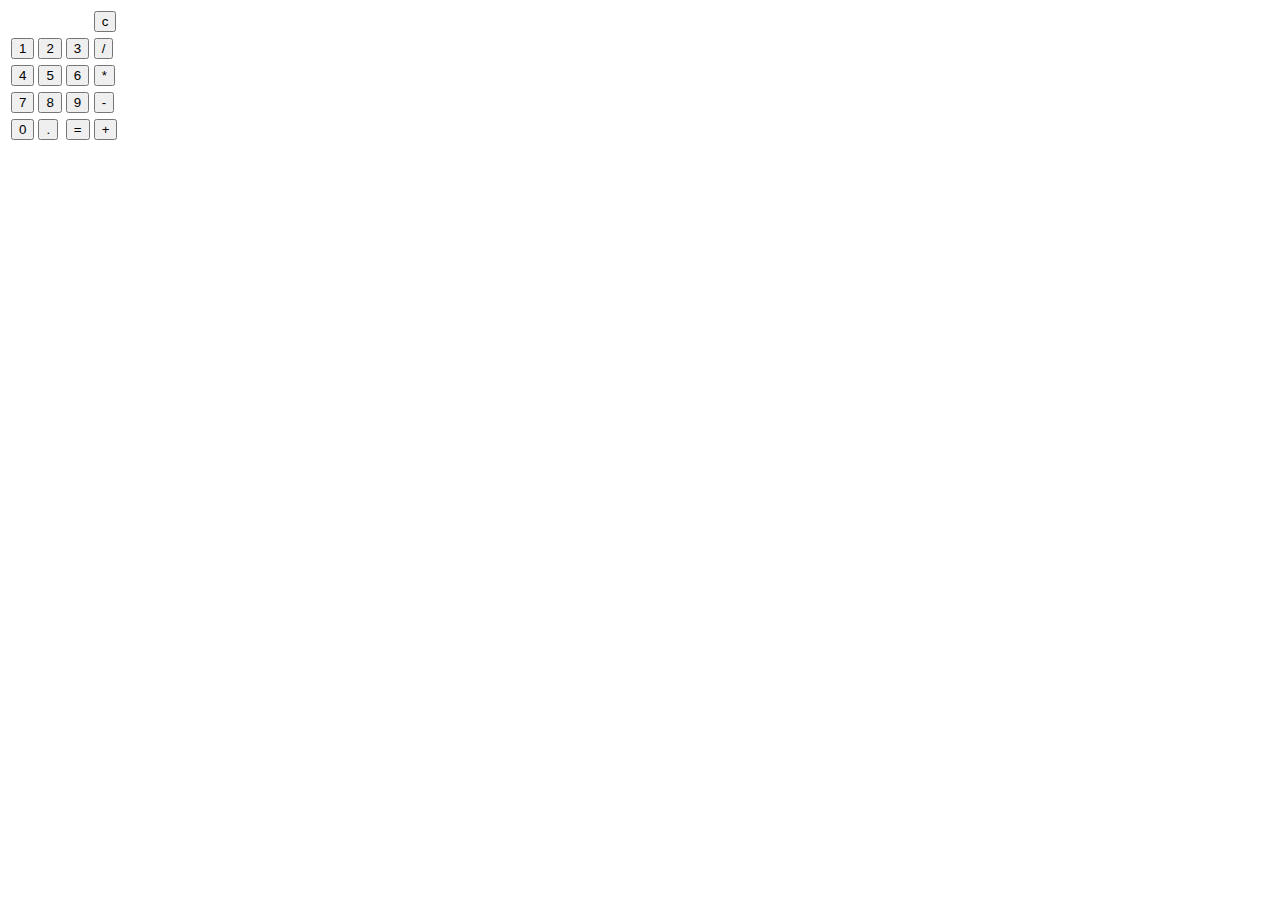
==== index.html @ 62d257a1 "Rename calcuator.html to index.html" ====
<!DOCTYPE html>
<html lang="en">
<head>
    <meta charset="UTF-8">
    <meta name="viewport" content="width=device-width, initial-scale=1.0">
    <title>Calculator</title>
    <link rel="stylesheet" href="./CSS/styles.css">
</head>
<body>
    <div class="calculator">
        <table id="calc">
            <tr>
                <td colspan="3">
                    <div class="display"></div>
                </td>
                <td><input type="button" value="c"></td>
            </tr>
            <tr class="keys"></tr>
                <td><input type="button" value="1"></td>
                <td><input type="button" value="2"></td>
                <td><input type="button" value="3"></td>
                <td><input type="button" value="/"></td>
            </tr>
            <tr class="keys"></tr>
                <td><input type="button" value="4"></td>
                <td><input type="button" value="5"></td>
                <td><input type="button" value="6"></td>
                <td><input type="button" value="*"></td>
            </tr>
            <tr class="keys"></tr>
                <td><input type="button" value="7"></td>
                <td><input type="button" value="8"></td>
                <td><input type="button" value="9"></td>
                <td><input type="button" value="-"></td>
            </tr>
            <tr class="keys"></tr>
                <td><input type="button" value="0"></td>
                <td><input type="button" value="."></td>
                <td><input type="button" value="="></td>
                <td><input type="button" value="+"></td>
            </tr>
        </table>
    </div>
    <script src="./script/script.js"></script>
</body>
</html>
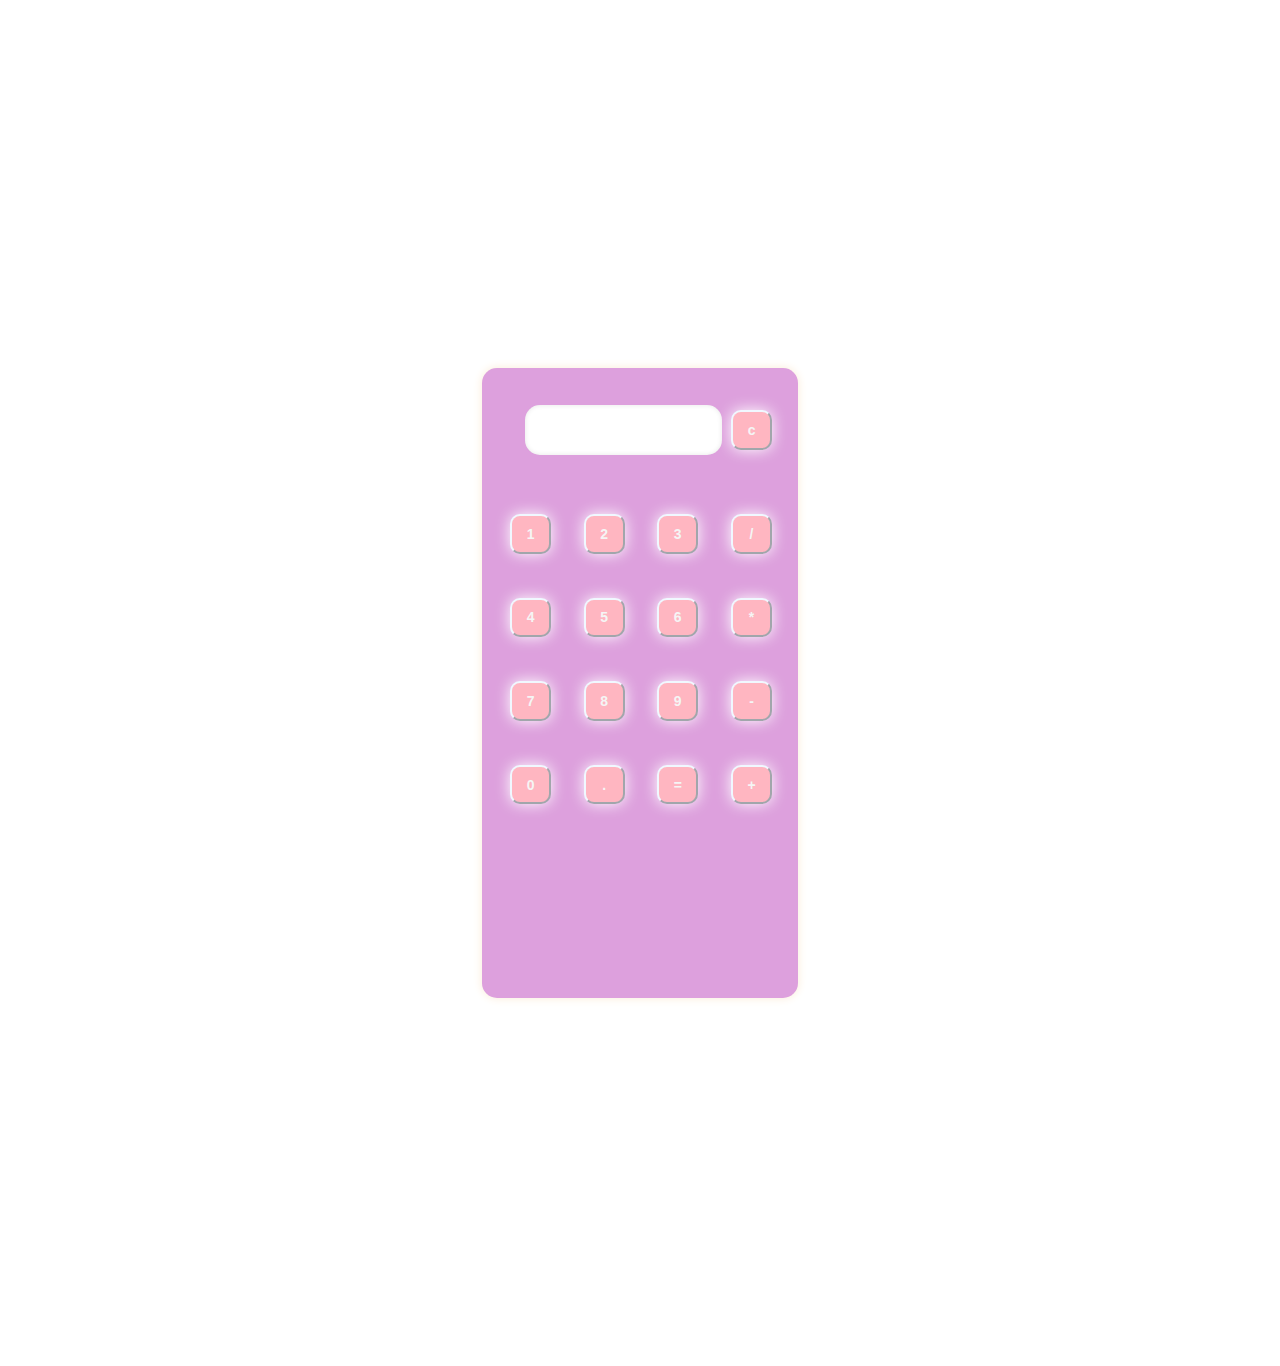
==== commit 126daae3: "Update index.html" ====
--- a/index.html
+++ b/index.html
@@ -4,7 +4,7 @@
     <meta charset="UTF-8">
     <meta name="viewport" content="width=device-width, initial-scale=1.0">
     <title>Calculator</title>
-    <link rel="stylesheet" href="./CSS/styles.css">
+    <link rel="stylesheet" href="./css/styles.css">
 </head>
 <body>
     <div class="calculator">
--- a/css/styles.css
+++ b/css/styles.css
@@ -0,0 +1,69 @@
+
+
+*{
+    font-family: 'Lucida Sans', 'Lucida Sans Regular', 'Lucida Grande', 'Lucida Sans Unicode', Geneva, Verdana, sans-serif;
+    font-size: 14px;
+    color: black;
+    box-sizing: border-box;
+
+}
+
+body {
+    background-image: url(https://i.pinimg.com/736x/38/e7/90/38e790f77adb7f70419877c32f662359.jpg);
+    object-fit:fill;
+}
+
+.calculator {
+    margin: 0 auto;
+    align-items: center;
+    width: 50%;
+    height: 150vmin;
+    display: flex;
+    justify-content: space-evenly;
+
+}
+
+.display {
+    margin: 15px;
+    padding: 25px;
+    font-size: 24px;
+    text-align: right;
+    border: none;
+    border-radius: 15px;
+    background-color:white;
+    box-shadow: inset 0 0 5px rgba(0, 0, 0, 0.1);
+    width: 110%;
+    height: 50%;
+  }
+  
+input {
+    background-color: lightpink;
+    color: whitesmoke;
+    border-color: aliceblue;
+    padding: 10px;
+    border-radius: 10px;
+    width: 130%;
+    padding: 0.7rem;
+    box-shadow: 0 0 15px white;
+    font-weight: bold;
+ }
+
+ #calc {
+    margin: 0 auto;
+    box-shadow: 0 0 10px antiquewhite;
+    width: 50%;
+    height: 70vh;
+    border-radius: 15px;
+    padding-right: 0.5rem;
+    background-image: url(https://i.pinimg.com/originals/8c/9c/a4/8c9ca47dbc12addbcfc28154ca917b3b.jpg);
+    background-color: plum;
+    display: flex;
+    justify-content: space-evenly;
+
+ }
+
+ #calc td {
+    padding: 20px;
+    width: 40%;
+}
+
